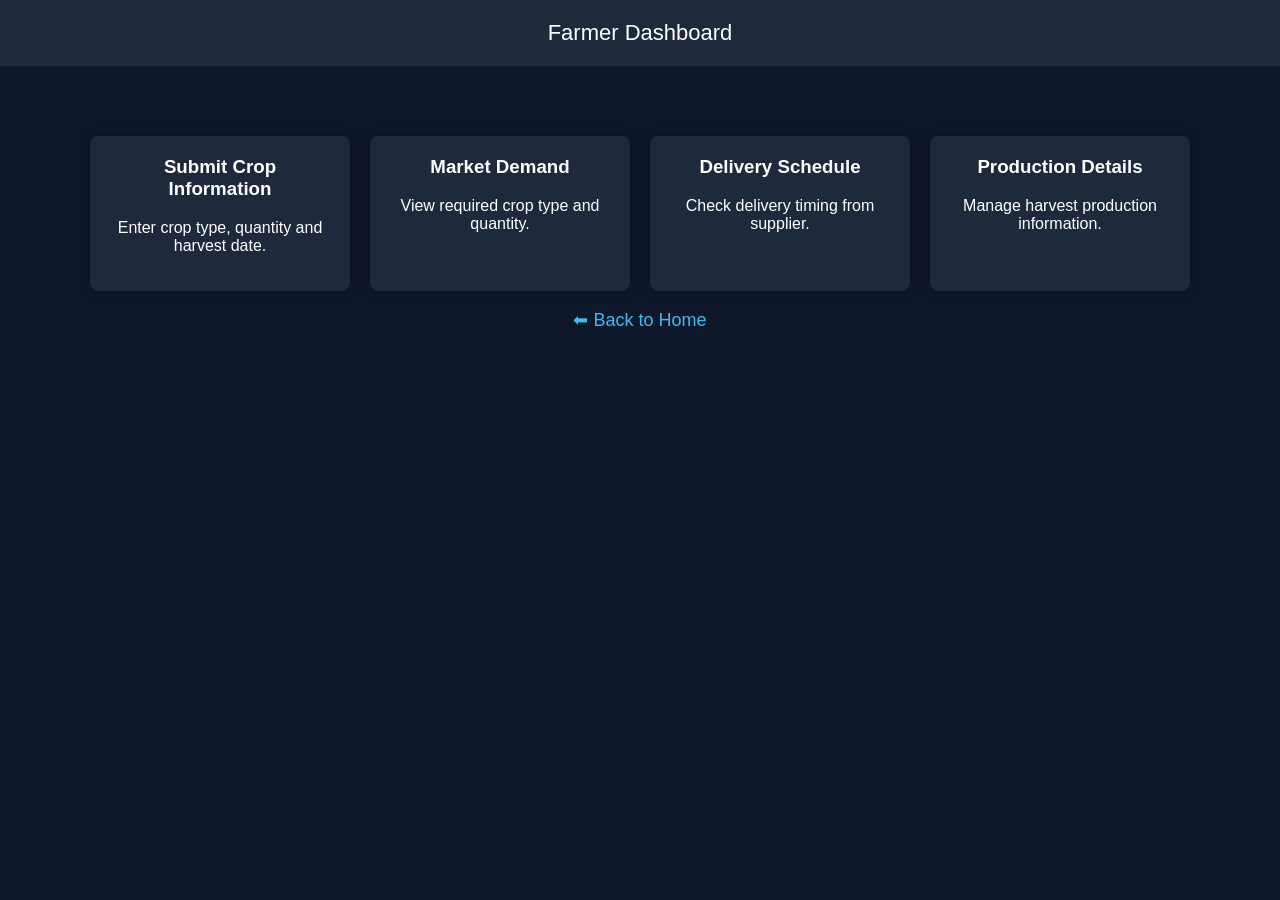
==== farmer.html @ 83e09804 "Add files via upload" ====
<!DOCTYPE html>
<html>
<head>
<title>Farmer Dashboard</title>
<link rel="stylesheet" href="style.css">
</head>

<body>

<div class="navbar">
Farmer Dashboard
</div>

<div class="main">

<div class="cards">

<div class="card">
<h3>Submit Crop Information</h3>
<p>Enter crop type, quantity and harvest date.</p>
</div>

<div class="card">
<h3>Market Demand</h3>
<p>View required crop type and quantity.</p>
</div>

<div class="card">
<h3>Delivery Schedule</h3>
<p>Check delivery timing from supplier.</p>
</div>

<div class="card">
<h3>Production Details</h3>
<p>Manage harvest production information.</p>
</div>

</div>

<br>

<a class="backbtn" href="index.html">⬅ Back to Home</a>

</div>

</body>
</html>
---- style.css ----
body{
margin:0;
font-family:Arial;
background:#0f172a;
color:white;
}

.navbar{
background:#1e293b;
padding:20px;
font-size:22px;
text-align:center;
}

.main{
padding:40px;
text-align:center;
}

.cards{
display:flex;
flex-wrap:wrap;
justify-content:center;
gap:20px;
margin-top:30px;
}

.card{
background:#1e293b;
padding:20px;
width:220px;
border-radius:8px;
box-shadow:0 0 10px rgba(0,0,0,0.3);
}

.card h3{
margin-top:0;
}

.card a{
display:inline-block;
margin-top:10px;
padding:8px 12px;
background:#22c55e;
color:white;
text-decoration:none;
border-radius:4px;
}

.card a:hover{
background:#16a34a;
}

.backbtn{
color:#38bdf8;
text-decoration:none;
font-size:18px;
}
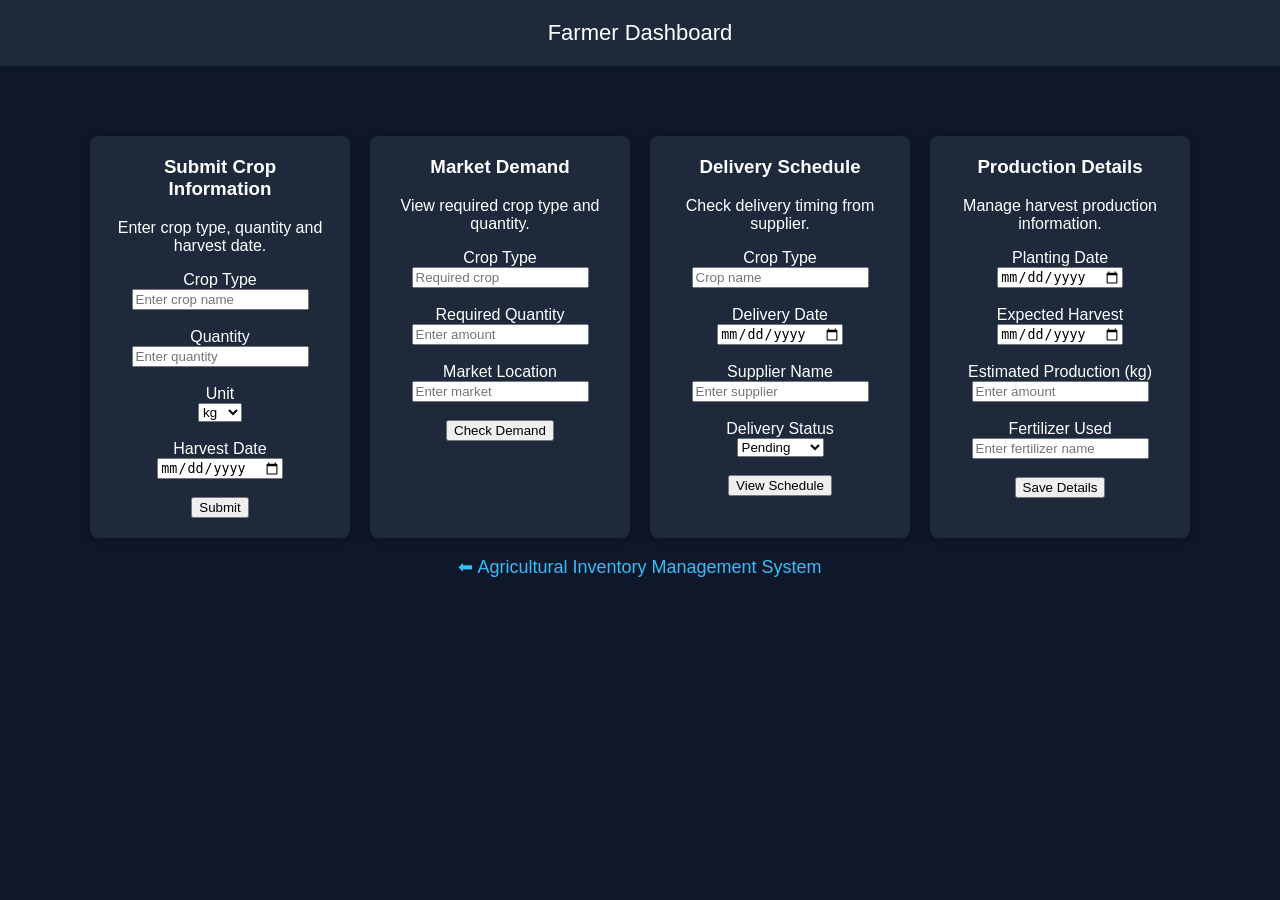
==== commit 92bd6844: "Add forms for crop submission and market demand" ====
--- a/farmer.html
+++ b/farmer.html
@@ -18,30 +18,104 @@
 <div class="card">
 <h3>Submit Crop Information</h3>
 <p>Enter crop type, quantity and harvest date.</p>
+
+<form>
+<label>Crop Type</label><br>
+<input type="text" placeholder="Enter crop name"><br><br>
+
+<label>Quantity</label><br>
+<input type="number" placeholder="Enter quantity"><br><br>
+
+<label>Unit</label><br>
+<select>
+<option>kg</option>
+<option>ton</option>
+<option>box</option>
+</select><br><br>
+
+<label>Harvest Date</label><br>
+<input type="date"><br><br>
+
+<button type="submit">Submit</button>
+</form>
+
 </div>
 
 <div class="card">
 <h3>Market Demand</h3>
 <p>View required crop type and quantity.</p>
+
+<form>
+<label>Crop Type</label><br>
+<input type="text" placeholder="Required crop"><br><br>
+
+<label>Required Quantity</label><br>
+<input type="number" placeholder="Enter amount"><br><br>
+
+<label>Market Location</label><br>
+<input type="text" placeholder="Enter market"><br><br>
+
+<button type="submit">Check Demand</button>
+</form>
+
 </div>
 
 <div class="card">
 <h3>Delivery Schedule</h3>
 <p>Check delivery timing from supplier.</p>
+
+<form>
+<label>Crop Type</label><br>
+<input type="text" placeholder="Crop name"><br><br>
+
+<label>Delivery Date</label><br>
+<input type="date"><br><br>
+
+<label>Supplier Name</label><br>
+<input type="text" placeholder="Enter supplier"><br><br>
+
+<label>Delivery Status</label><br>
+<select>
+<option>Pending</option>
+<option>Scheduled</option>
+<option>Completed</option>
+</select><br><br>
+
+<button type="submit">View Schedule</button>
+</form>
+
 </div>
 
 <div class="card">
 <h3>Production Details</h3>
 <p>Manage harvest production information.</p>
+
+<form>
+<label>Planting Date</label><br>
+<input type="date"><br><br>
+
+<label>Expected Harvest</label><br>
+<input type="date"><br><br>
+
+<label>Estimated Production (kg)</label><br>
+<input type="number" placeholder="Enter amount"><br><br>
+
+<label>Fertilizer Used</label><br>
+<input type="text" placeholder="Enter fertilizer name"><br><br>
+
+<button type="submit">Save Details</button>
+</form>
+
 </div>
 
 </div>
 
 <br>
 
-<a class="backbtn" href="index.html">⬅ Back to Home</a>
+<a class="backbtn" href="index.html">⬅ Agricultural Inventory Management System
+</a>
 
 </div>
 
 </body>
-</html>+</html>
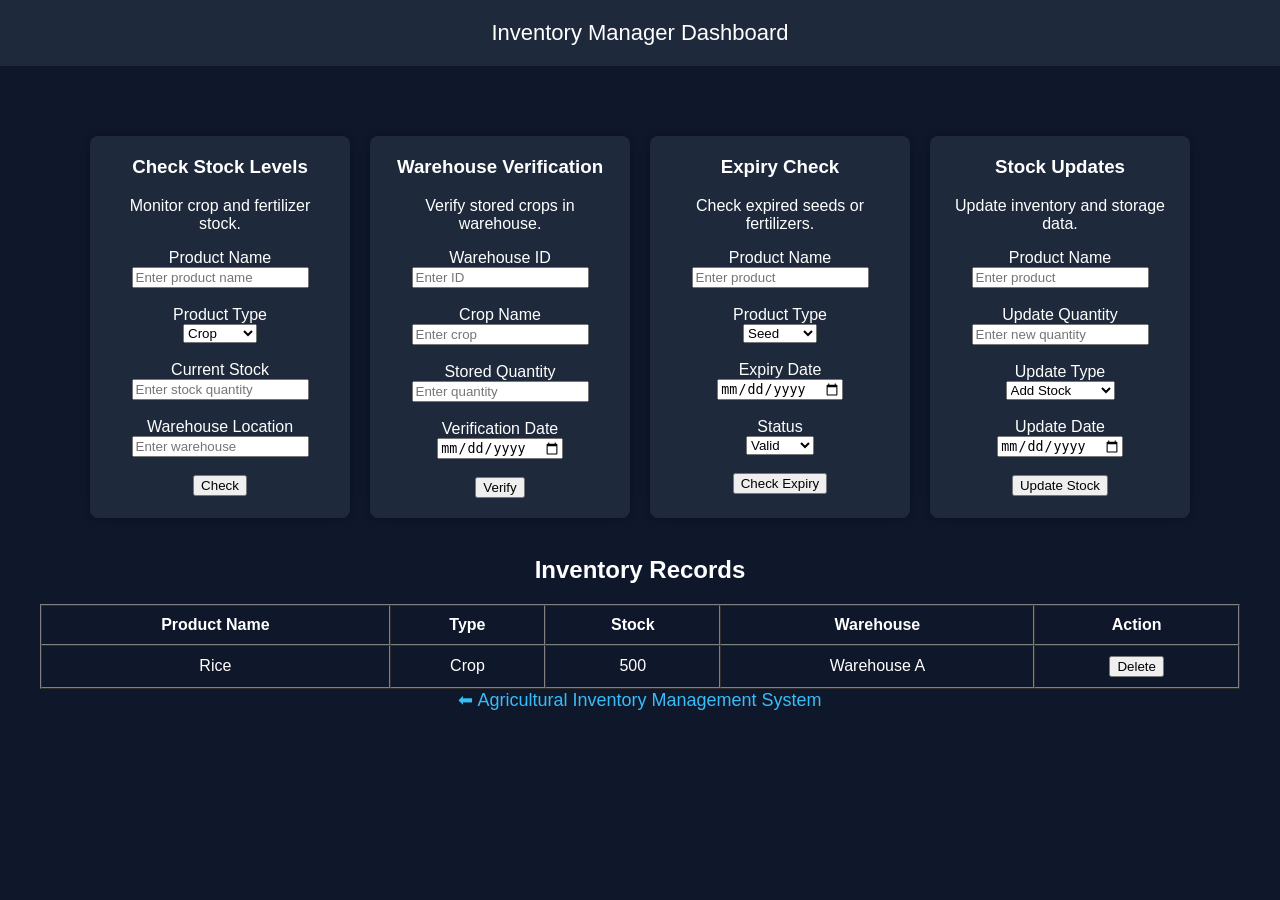
==== commit 06ee41df: "Replace Farmer Dashboard with Inventory Manager" ====
--- a/farmer.html
+++ b/farmer.html
@@ -1,14 +1,14 @@
 <!DOCTYPE html>
 <html>
 <head>
-<title>Farmer Dashboard</title>
+<title>Inventory Manager</title>
 <link rel="stylesheet" href="style.css">
 </head>
 
 <body>
 
 <div class="navbar">
-Farmer Dashboard
+Inventory Manager Dashboard
 </div>
 
 <div class="main">
@@ -16,94 +16,102 @@
 <div class="cards">
 
 <div class="card">
-<h3>Submit Crop Information</h3>
-<p>Enter crop type, quantity and harvest date.</p>
+<h3>Check Stock Levels</h3>
+<p>Monitor crop and fertilizer stock.</p>
 
 <form>
-<label>Crop Type</label><br>
-<input type="text" placeholder="Enter crop name"><br><br>
+<label>Product Name</label><br>
+<input type="text" placeholder="Enter product name"><br><br>
 
-<label>Quantity</label><br>
-<input type="number" placeholder="Enter quantity"><br><br>
-
-<label>Unit</label><br>
+<label>Product Type</label><br>
 <select>
-<option>kg</option>
-<option>ton</option>
-<option>box</option>
+<option>Crop</option>
+<option>Seed</option>
+<option>Fertilizer</option>
 </select><br><br>
 
-<label>Harvest Date</label><br>
-<input type="date"><br><br>
+<label>Current Stock</label><br>
+<input type="number" placeholder="Enter stock quantity"><br><br>
 
-<button type="submit">Submit</button>
+<label>Warehouse Location</label><br>
+<input type="text" placeholder="Enter warehouse"><br><br>
+
+<button type="submit">Check</button>
 </form>
 
 </div>
 
 <div class="card">
-<h3>Market Demand</h3>
-<p>View required crop type and quantity.</p>
+<h3>Warehouse Verification</h3>
+<p>Verify stored crops in warehouse.</p>
 
 <form>
-<label>Crop Type</label><br>
-<input type="text" placeholder="Required crop"><br><br>
+<label>Warehouse ID</label><br>
+<input type="text" placeholder="Enter ID"><br><br>
 
-<label>Required Quantity</label><br>
-<input type="number" placeholder="Enter amount"><br><br>
+<label>Crop Name</label><br>
+<input type="text" placeholder="Enter crop"><br><br>
 
-<label>Market Location</label><br>
-<input type="text" placeholder="Enter market"><br><br>
+<label>Stored Quantity</label><br>
+<input type="number" placeholder="Enter quantity"><br><br>
 
-<button type="submit">Check Demand</button>
+<label>Verification Date</label><br>
+<input type="date"><br><br>
+
+<button type="submit">Verify</button>
 </form>
 
 </div>
 
 <div class="card">
-<h3>Delivery Schedule</h3>
-<p>Check delivery timing from supplier.</p>
+<h3>Expiry Check</h3>
+<p>Check expired seeds or fertilizers.</p>
 
 <form>
-<label>Crop Type</label><br>
-<input type="text" placeholder="Crop name"><br><br>
+<label>Product Name</label><br>
+<input type="text" placeholder="Enter product"><br><br>
 
-<label>Delivery Date</label><br>
+<label>Product Type</label><br>
+<select>
+<option>Seed</option>
+<option>Fertilizer</option>
+</select><br><br>
+
+<label>Expiry Date</label><br>
 <input type="date"><br><br>
 
-<label>Supplier Name</label><br>
-<input type="text" placeholder="Enter supplier"><br><br>
-
-<label>Delivery Status</label><br>
+<label>Status</label><br>
 <select>
-<option>Pending</option>
-<option>Scheduled</option>
-<option>Completed</option>
+<option>Valid</option>
+<option>Expired</option>
 </select><br><br>
 
-<button type="submit">View Schedule</button>
+<button type="submit">Check Expiry</button>
 </form>
 
 </div>
 
 <div class="card">
-<h3>Production Details</h3>
-<p>Manage harvest production information.</p>
+<h3>Stock Updates</h3>
+<p>Update inventory and storage data.</p>
 
 <form>
-<label>Planting Date</label><br>
+<label>Product Name</label><br>
+<input type="text" placeholder="Enter product"><br><br>
+
+<label>Update Quantity</label><br>
+<input type="number" placeholder="Enter new quantity"><br><br>
+
+<label>Update Type</label><br>
+<select>
+<option>Add Stock</option>
+<option>Remove Stock</option>
+</select><br><br>
+
+<label>Update Date</label><br>
 <input type="date"><br><br>
 
-<label>Expected Harvest</label><br>
-<input type="date"><br><br>
-
-<label>Estimated Production (kg)</label><br>
-<input type="number" placeholder="Enter amount"><br><br>
-
-<label>Fertilizer Used</label><br>
-<input type="text" placeholder="Enter fertilizer name"><br><br>
-
-<button type="submit">Save Details</button>
+<button type="submit">Update Stock</button>
 </form>
 
 </div>
@@ -112,10 +120,41 @@
 
 <br>
 
+<h2>Inventory Records</h2>
+
+<table border="1" cellpadding="10" cellspacing="0" width="100%">
+    <thead>
+        <tr>
+            <th>Product Name</th>
+            <th>Type</th>
+            <th>Stock</th>
+            <th>Warehouse</th>
+            <th>Action</th>
+        </tr>
+    </thead>
+
+    <tbody id="inventoryTable">
+        <tr>
+            <td>Rice</td>
+            <td>Crop</td>
+            <td>500</td>
+            <td>Warehouse A</td>
+            <td><button onclick="deleteRow(this)">Delete</button></td>
+        </tr>
+    </tbody>
+</table>
+
 <a class="backbtn" href="index.html">⬅ Agricultural Inventory Management System
 </a>
 
 </div>
 
+<script>
+function deleteRow(btn) {
+    let row = btn.parentNode.parentNode;
+    row.parentNode.removeChild(row);
+}
+</script>
+
 </body>
 </html>
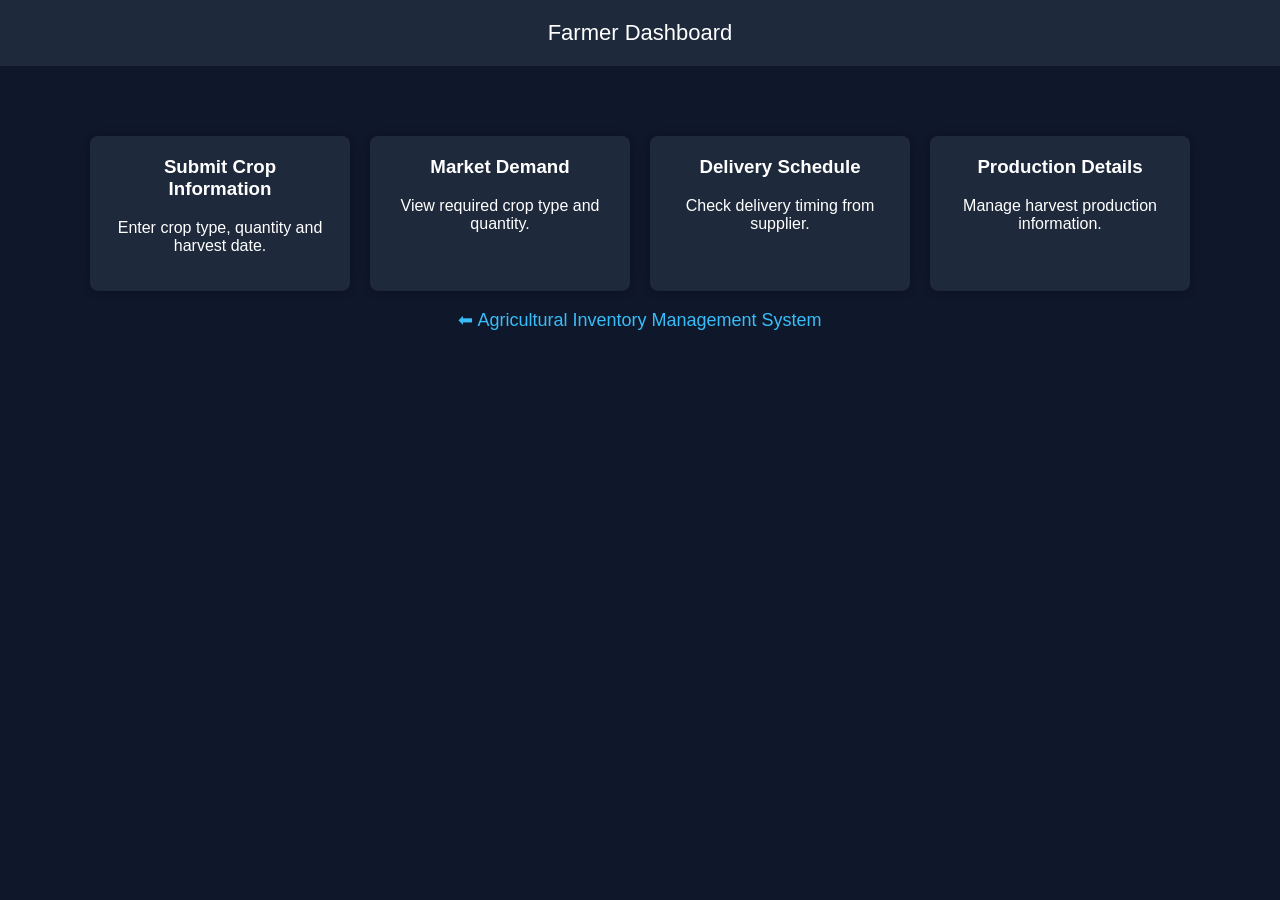
==== commit bb1cbf06: "Refactor inventory manager to farmer dashboard" ====
--- a/farmer.html
+++ b/farmer.html
@@ -1,14 +1,14 @@
 <!DOCTYPE html>
 <html>
 <head>
-<title>Inventory Manager</title>
+<title>Farmer Dashboard</title>
 <link rel="stylesheet" href="style.css">
 </head>
 
 <body>
 
 <div class="navbar">
-Inventory Manager Dashboard
+Farmer Dashboard
 </div>
 
 <div class="main">
@@ -16,145 +16,33 @@
 <div class="cards">
 
 <div class="card">
-<h3>Check Stock Levels</h3>
-<p>Monitor crop and fertilizer stock.</p>
-
-<form>
-<label>Product Name</label><br>
-<input type="text" placeholder="Enter product name"><br><br>
-
-<label>Product Type</label><br>
-<select>
-<option>Crop</option>
-<option>Seed</option>
-<option>Fertilizer</option>
-</select><br><br>
-
-<label>Current Stock</label><br>
-<input type="number" placeholder="Enter stock quantity"><br><br>
-
-<label>Warehouse Location</label><br>
-<input type="text" placeholder="Enter warehouse"><br><br>
-
-<button type="submit">Check</button>
-</form>
-
+<h3>Submit Crop Information</h3>
+<p>Enter crop type, quantity and harvest date.</p>
 </div>
 
 <div class="card">
-<h3>Warehouse Verification</h3>
-<p>Verify stored crops in warehouse.</p>
-
-<form>
-<label>Warehouse ID</label><br>
-<input type="text" placeholder="Enter ID"><br><br>
-
-<label>Crop Name</label><br>
-<input type="text" placeholder="Enter crop"><br><br>
-
-<label>Stored Quantity</label><br>
-<input type="number" placeholder="Enter quantity"><br><br>
-
-<label>Verification Date</label><br>
-<input type="date"><br><br>
-
-<button type="submit">Verify</button>
-</form>
-
+<h3>Market Demand</h3>
+<p>View required crop type and quantity.</p>
 </div>
 
 <div class="card">
-<h3>Expiry Check</h3>
-<p>Check expired seeds or fertilizers.</p>
-
-<form>
-<label>Product Name</label><br>
-<input type="text" placeholder="Enter product"><br><br>
-
-<label>Product Type</label><br>
-<select>
-<option>Seed</option>
-<option>Fertilizer</option>
-</select><br><br>
-
-<label>Expiry Date</label><br>
-<input type="date"><br><br>
-
-<label>Status</label><br>
-<select>
-<option>Valid</option>
-<option>Expired</option>
-</select><br><br>
-
-<button type="submit">Check Expiry</button>
-</form>
-
+<h3>Delivery Schedule</h3>
+<p>Check delivery timing from supplier.</p>
 </div>
 
 <div class="card">
-<h3>Stock Updates</h3>
-<p>Update inventory and storage data.</p>
-
-<form>
-<label>Product Name</label><br>
-<input type="text" placeholder="Enter product"><br><br>
-
-<label>Update Quantity</label><br>
-<input type="number" placeholder="Enter new quantity"><br><br>
-
-<label>Update Type</label><br>
-<select>
-<option>Add Stock</option>
-<option>Remove Stock</option>
-</select><br><br>
-
-<label>Update Date</label><br>
-<input type="date"><br><br>
-
-<button type="submit">Update Stock</button>
-</form>
-
+<h3>Production Details</h3>
+<p>Manage harvest production information.</p>
 </div>
 
 </div>
 
 <br>
 
-<h2>Inventory Records</h2>
-
-<table border="1" cellpadding="10" cellspacing="0" width="100%">
-    <thead>
-        <tr>
-            <th>Product Name</th>
-            <th>Type</th>
-            <th>Stock</th>
-            <th>Warehouse</th>
-            <th>Action</th>
-        </tr>
-    </thead>
-
-    <tbody id="inventoryTable">
-        <tr>
-            <td>Rice</td>
-            <td>Crop</td>
-            <td>500</td>
-            <td>Warehouse A</td>
-            <td><button onclick="deleteRow(this)">Delete</button></td>
-        </tr>
-    </tbody>
-</table>
-
 <a class="backbtn" href="index.html">⬅ Agricultural Inventory Management System
 </a>
 
 </div>
 
-<script>
-function deleteRow(btn) {
-    let row = btn.parentNode.parentNode;
-    row.parentNode.removeChild(row);
-}
-</script>
-
 </body>
 </html>
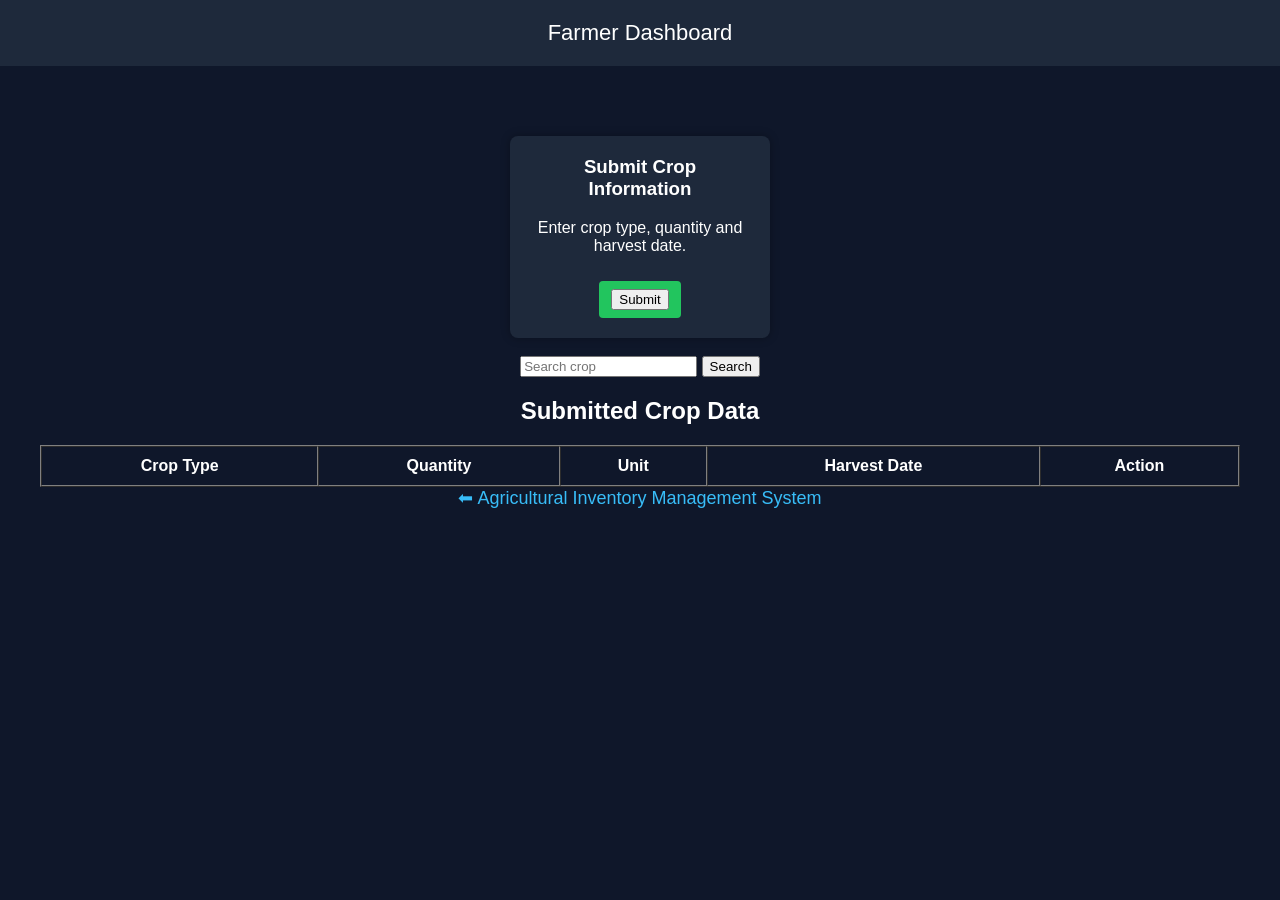
==== commit 4241bd06: "Add files via upload" ====
--- a/farmer.html
+++ b/farmer.html
@@ -15,34 +15,79 @@
 
 <div class="cards">
 
+<!-- Only ONE card -->
 <div class="card">
 <h3>Submit Crop Information</h3>
 <p>Enter crop type, quantity and harvest date.</p>
-</div>
 
-<div class="card">
-<h3>Market Demand</h3>
-<p>View required crop type and quantity.</p>
-</div>
+<a href="Submitfarmer.html">
+<button>Submit</button>
+</a>
 
-<div class="card">
-<h3>Delivery Schedule</h3>
-<p>Check delivery timing from supplier.</p>
-</div>
-
-<div class="card">
-<h3>Production Details</h3>
-<p>Manage harvest production information.</p>
 </div>
 
 </div>
 
 <br>
 
-<a class="backbtn" href="index.html">⬅ Agricultural Inventory Management System
-</a>
+<input type="text" id="searchInput" placeholder="Search crop">
+<button onclick="searchData()">Search</button>
+
+<h2>Submitted Crop Data</h2>
+
+<table border="1" cellpadding="10" cellspacing="0" width="100%">
+<thead>
+<tr>
+<th>Crop Type</th>
+<th>Quantity</th>
+<th>Unit</th>
+<th>Harvest Date</th>
+<th>Action</th>
+</tr>
+</thead>
+
+<tbody id="dataTable"></tbody>
+
+</table>
+
+<a class="backbtn" href="index.html">⬅ Agricultural Inventory Management System</a>
 
 </div>
 
+<script>
+window.onload = function() {
+    let data = JSON.parse(localStorage.getItem("cropData")) || [];
+    let table = document.getElementById("dataTable");
+
+    table.innerHTML = "";
+
+    data.forEach(item => {
+        let row = `<tr>
+            <td>${item.crop}</td>
+            <td>${item.qty}</td>
+            <td>${item.unit}</td>
+            <td>${item.date}</td>
+            <td><button onclick="deleteRow(this)">Delete</button></td>
+        </tr>`;
+        table.innerHTML += row;
+    });
+}
+
+function deleteRow(btn) {
+    let row = btn.parentNode.parentNode;
+    row.remove();
+}
+
+function searchData() {
+    let input = document.getElementById("searchInput").value.toLowerCase();
+    let rows = document.querySelectorAll("#dataTable tr");
+
+    rows.forEach(row => {
+        let crop = row.cells[0].innerText.toLowerCase();
+        row.style.display = crop.includes(input) ? "" : "none";
+    });
+}
+</script>
+
 </body>
-</html>
+</html>
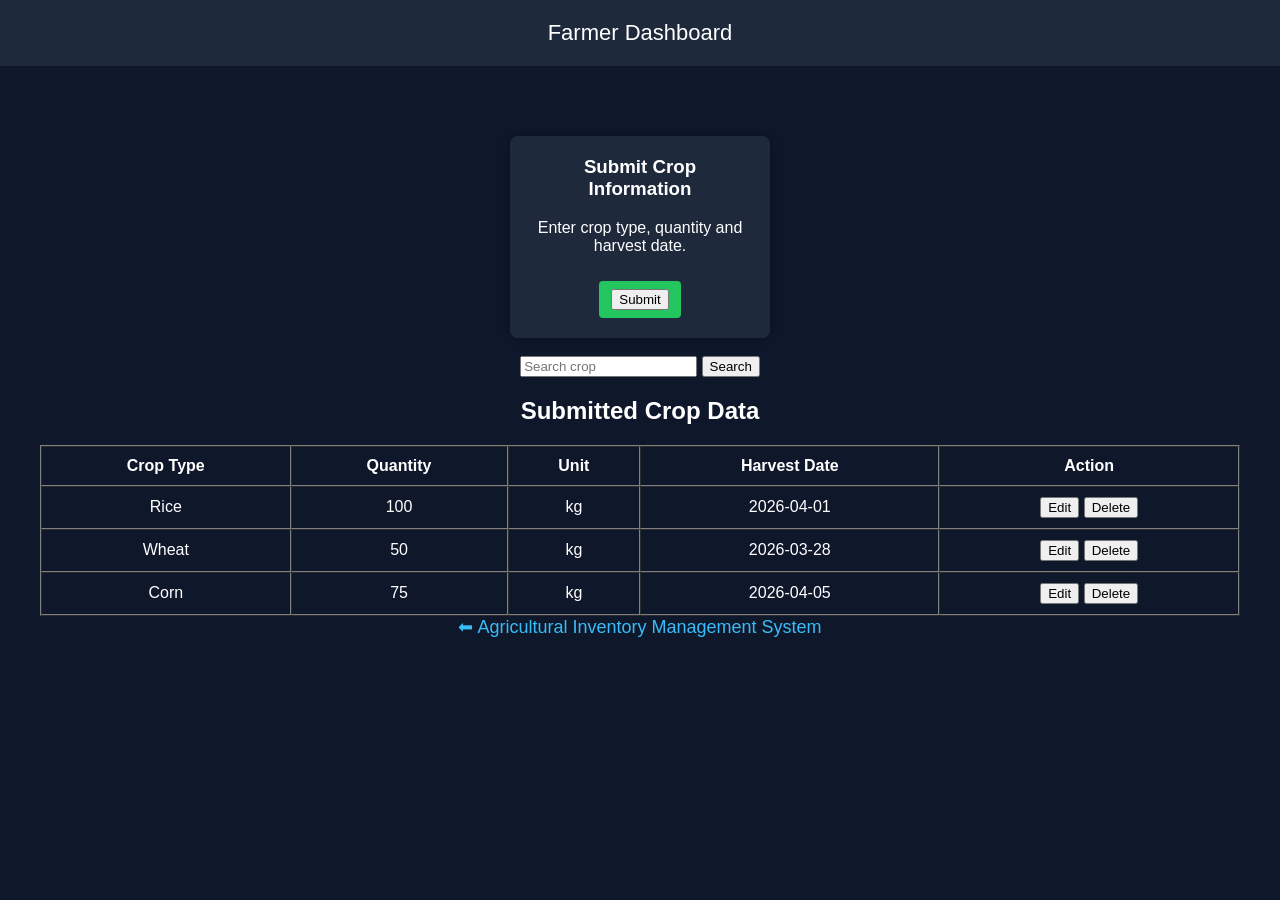
==== commit b1690509: "Enhance crop data management with preload and edit Added functionality to preload crop data if local" ====
--- a/farmer.html
+++ b/farmer.html
@@ -56,26 +56,61 @@
 
 <script>
 window.onload = function() {
-    let data = JSON.parse(localStorage.getItem("cropData")) || [];
+    let data = JSON.parse(localStorage.getItem("cropData"));
+
+    // Preload data if empty
+    if (!data || data.length === 0) {
+        data = [
+            {crop: "Rice", qty: 100, unit: "kg", date: "2026-04-01"},
+            {crop: "Wheat", qty: 50, unit: "kg", date: "2026-03-28"},
+            {crop: "Corn", qty: 75, unit: "kg", date: "2026-04-05"}
+        ];
+        localStorage.setItem("cropData", JSON.stringify(data));
+    }
+
+    loadTable(data);
+}
+
+function loadTable(data) {
     let table = document.getElementById("dataTable");
-
     table.innerHTML = "";
 
-    data.forEach(item => {
+    data.forEach((item, index) => {
         let row = `<tr>
             <td>${item.crop}</td>
             <td>${item.qty}</td>
             <td>${item.unit}</td>
             <td>${item.date}</td>
-            <td><button onclick="deleteRow(this)">Delete</button></td>
+            <td>
+                <button onclick="editRow(${index})">Edit</button>
+                <button onclick="deleteRow(${index})">Delete</button>
+            </td>
         </tr>`;
         table.innerHTML += row;
     });
 }
 
-function deleteRow(btn) {
-    let row = btn.parentNode.parentNode;
-    row.remove();
+function deleteRow(index) {
+    let data = JSON.parse(localStorage.getItem("cropData")) || [];
+    data.splice(index, 1);
+    localStorage.setItem("cropData", JSON.stringify(data));
+    loadTable(data);
+}
+
+function editRow(index) {
+    let data = JSON.parse(localStorage.getItem("cropData")) || [];
+    let item = data[index];
+
+    let crop = prompt("Edit Crop Type:", item.crop);
+    let qty = prompt("Edit Quantity:", item.qty);
+    let unit = prompt("Edit Unit:", item.unit);
+    let date = prompt("Edit Date:", item.date);
+
+    if (crop && qty && unit && date) {
+        data[index] = {crop, qty, unit, date};
+        localStorage.setItem("cropData", JSON.stringify(data));
+        loadTable(data);
+    }
 }
 
 function searchData() {
@@ -90,4 +125,4 @@
 </script>
 
 </body>
-</html>+</html>
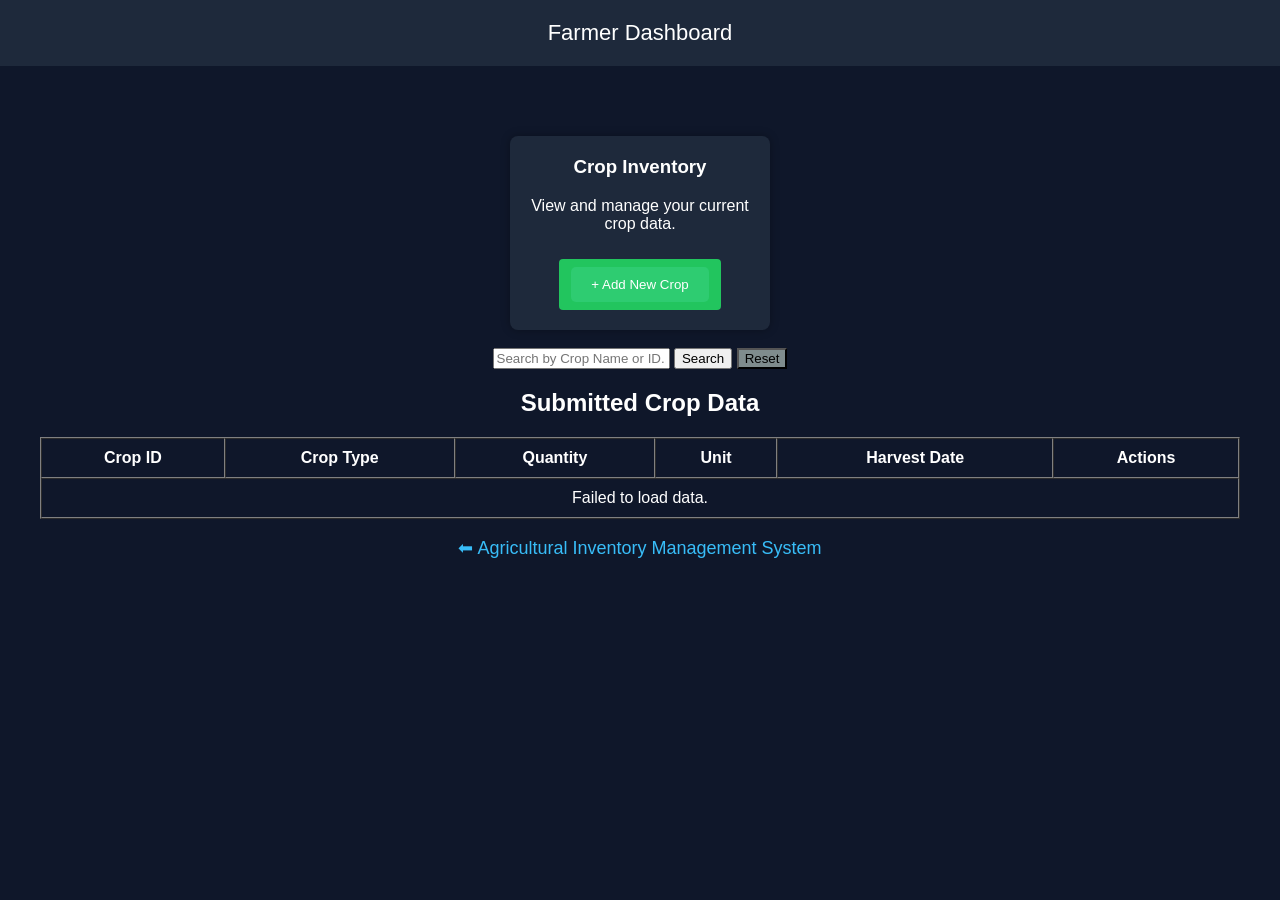
==== commit 7b5527fb: "htdocs" ====
--- a/farmer.html
+++ b/farmer.html
@@ -1,128 +1,127 @@
 <!DOCTYPE html>
 <html>
 <head>
-<title>Farmer Dashboard</title>
-<link rel="stylesheet" href="style.css">
+    <title>Farmer Dashboard</title>
+    <link rel="stylesheet" href="style.css">
 </head>
-
 <body>
 
-<div class="navbar">
-Farmer Dashboard
-</div>
+<div class="navbar">Farmer Dashboard</div>
 
 <div class="main">
+    <div class="cards">
+        <div class="card">
+            <h3>Crop Inventory</h3>
+            <p>View and manage your current crop data.</p>
+            <a href="Submitfarmer.html">
+                <button style="background-color: #2ecc71; color: white; border: none; padding: 10px 20px; cursor: pointer; border-radius: 5px;">+ Add New Crop</button>
+            </a>
+        </div>
+    </div>
 
-<div class="cards">
+    <br>
+    <div class="search-container">
+        <input type="text" id="searchInput" placeholder="Search by Crop Name or ID...">
+        <button onclick="searchData()">Search</button>
+        <button onclick="fetchData()" style="background-color: #7f8c8d;">Reset</button>
+    </div>
 
-<!-- Only ONE card -->
-<div class="card">
-<h3>Submit Crop Information</h3>
-<p>Enter crop type, quantity and harvest date.</p>
+    <h2>Submitted Crop Data</h2>
 
-<a href="Submitfarmer.html">
-<button>Submit</button>
-</a>
+    <table border="1" cellpadding="10" cellspacing="0" width="100%">
+        <thead>
+            <tr>
+                <th>Crop ID</th>
+                <th>Crop Type</th>
+                <th>Quantity</th>
+                <th>Unit</th>
+                <th>Harvest Date</th>
+                <th>Actions</th>
+            </tr>
+        </thead>
+        <tbody id="dataTable">
+            </tbody>
+    </table>
 
-</div>
-
-</div>
-
-<br>
-
-<input type="text" id="searchInput" placeholder="Search crop">
-<button onclick="searchData()">Search</button>
-
-<h2>Submitted Crop Data</h2>
-
-<table border="1" cellpadding="10" cellspacing="0" width="100%">
-<thead>
-<tr>
-<th>Crop Type</th>
-<th>Quantity</th>
-<th>Unit</th>
-<th>Harvest Date</th>
-<th>Action</th>
-</tr>
-</thead>
-
-<tbody id="dataTable"></tbody>
-
-</table>
-
-<a class="backbtn" href="index.html">⬅ Agricultural Inventory Management System</a>
-
+    <br>
+    <a class="backbtn" href="index.html">⬅ Agricultural Inventory Management System</a>
 </div>
 
 <script>
-window.onload = function() {
-    let data = JSON.parse(localStorage.getItem("cropData"));
+    // 1. Fetch data from database on load
+    window.onload = fetchData;
 
-    // Preload data if empty
-    if (!data || data.length === 0) {
-        data = [
-            {crop: "Rice", qty: 100, unit: "kg", date: "2026-04-01"},
-            {crop: "Wheat", qty: 50, unit: "kg", date: "2026-03-28"},
-            {crop: "Corn", qty: 75, unit: "kg", date: "2026-04-05"}
-        ];
-        localStorage.setItem("cropData", JSON.stringify(data));
+    async function fetchData() {
+        try {
+            const response = await fetch('get_crops.php'); // Your PHP file to SELECT * FROM crops
+            const data = await response.json();
+            renderTable(data);
+        } catch (error) {
+            console.error("Fetch error:", error);
+            document.getElementById("dataTable").innerHTML = "<tr><td colspan='6'>Failed to load data.</td></tr>";
+        }
     }
 
-    loadTable(data);
-}
+    // 2. Display data in the table
+    function renderTable(data) {
+        const tableBody = document.getElementById("dataTable");
+        tableBody.innerHTML = "";
 
-function loadTable(data) {
-    let table = document.getElementById("dataTable");
-    table.innerHTML = "";
+        data.forEach(item => {
+            tableBody.innerHTML += `
+                <tr>
+                    <td><b>${item.crop_id}</b></td>
+                    <td>${item.crop_name}</td>
+                    <td>${item.quantity}</td>
+                    <td>${item.unit}</td>
+                    <td>${item.harvest_date}</td>
+                    <td>
+                        <button onclick="editRow('${item.crop_id}')" style="background-color: #f1c40f;">Edit</button>
+                        <button onclick="deleteRow('${item.crop_id}')" style="background-color: #e74c3c; color: white;">Delete</button>
+                    </td>
+                </tr>`;
+        });
+    }
 
-    data.forEach((item, index) => {
-        let row = `<tr>
-            <td>${item.crop}</td>
-            <td>${item.qty}</td>
-            <td>${item.unit}</td>
-            <td>${item.date}</td>
-            <td>
-                <button onclick="editRow(${index})">Edit</button>
-                <button onclick="deleteRow(${index})">Delete</button>
-            </td>
-        </tr>`;
-        table.innerHTML += row;
-    });
-}
+    // 3. Delete Logic
+    async function deleteRow(id) {
+        if (confirm(`Delete Crop ID: ${id}?`)) {
+            const response = await fetch('delete_crop.php', {
+                method: 'POST',
+                headers: {'Content-Type': 'application/json'},
+                body: JSON.stringify({ id: id })
+            });
+            const res = await response.json();
+            if(res.success) fetchData(); 
+        }
+    }
 
-function deleteRow(index) {
-    let data = JSON.parse(localStorage.getItem("cropData")) || [];
-    data.splice(index, 1);
-    localStorage.setItem("cropData", JSON.stringify(data));
-    loadTable(data);
-}
+    // 4. Edit Logic (Simple prompt version)
+    async function editRow(id) {
+        const newName = prompt("Enter new Crop Name:");
+        const newQty = prompt("Enter new Quantity:");
+        
+        if (newName && newQty) {
+            await fetch('update_crop.php', {
+                method: 'POST',
+                headers: {'Content-Type': 'application/json'},
+                body: JSON.stringify({ id: id, name: newName, qty: newQty })
+            });
+            fetchData();
+        }
+    }
 
-function editRow(index) {
-    let data = JSON.parse(localStorage.getItem("cropData")) || [];
-    let item = data[index];
+    // 5. Search Logic (Local Filter)
+    function searchData() {
+        const input = document.getElementById("searchInput").value.toLowerCase();
+        const rows = document.querySelectorAll("#dataTable tr");
 
-    let crop = prompt("Edit Crop Type:", item.crop);
-    let qty = prompt("Edit Quantity:", item.qty);
-    let unit = prompt("Edit Unit:", item.unit);
-    let date = prompt("Edit Date:", item.date);
-
-    if (crop && qty && unit && date) {
-        data[index] = {crop, qty, unit, date};
-        localStorage.setItem("cropData", JSON.stringify(data));
-        loadTable(data);
+        rows.forEach(row => {
+            const text = row.innerText.toLowerCase();
+            row.style.display = text.includes(input) ? "" : "none";
+        });
     }
-}
-
-function searchData() {
-    let input = document.getElementById("searchInput").value.toLowerCase();
-    let rows = document.querySelectorAll("#dataTable tr");
-
-    rows.forEach(row => {
-        let crop = row.cells[0].innerText.toLowerCase();
-        row.style.display = crop.includes(input) ? "" : "none";
-    });
-}
 </script>
 
 </body>
-</html>
+</html>
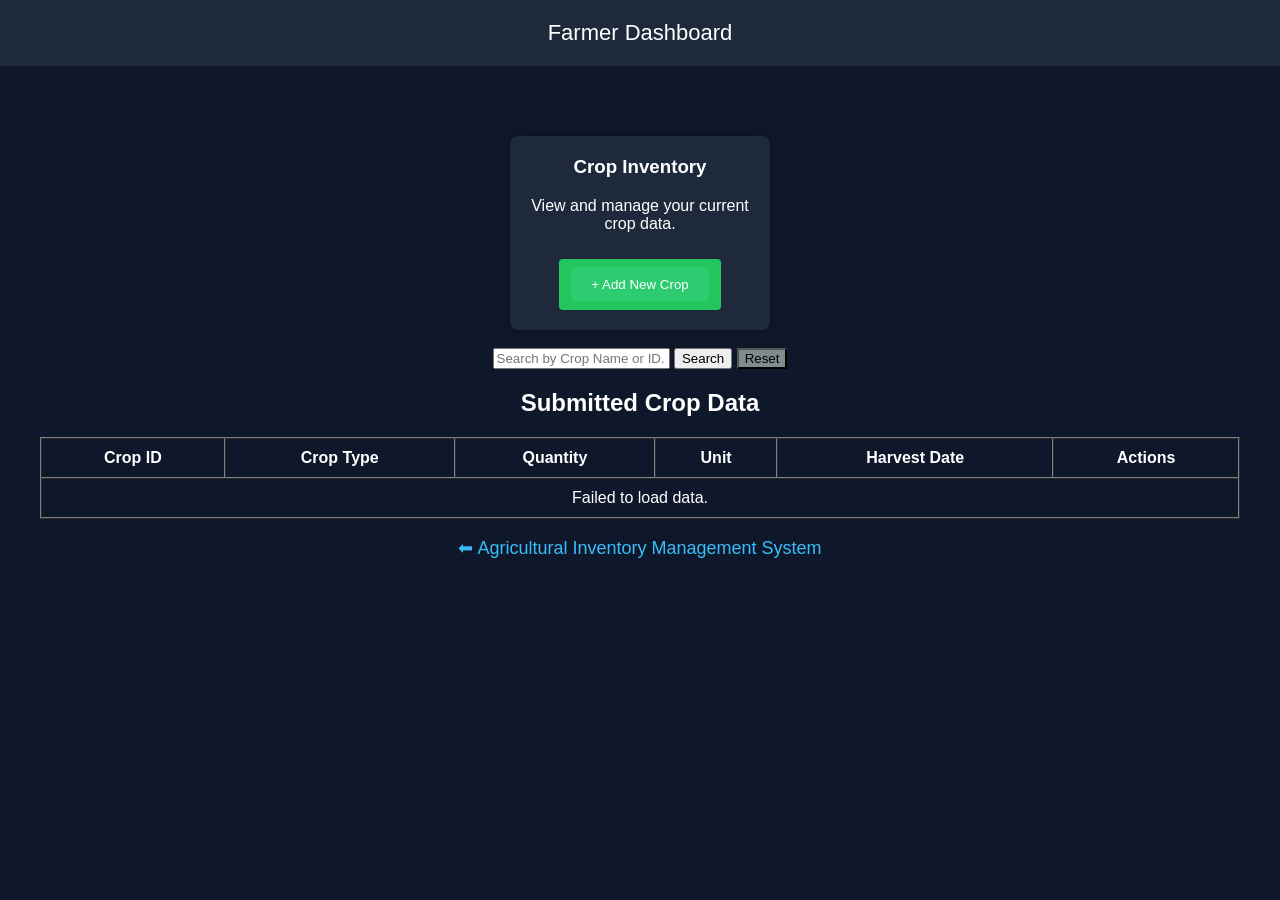
==== commit 192eeedf: "Update farmer.html" ====
--- a/farmer.html
+++ b/farmer.html
@@ -48,12 +48,11 @@
 </div>
 
 <script>
-    // 1. Fetch data from database on load
     window.onload = fetchData;
 
     async function fetchData() {
         try {
-            const response = await fetch('get_crops.php'); // Your PHP file to SELECT * FROM crops
+            const response = await fetch('get_crops.php'); 
             const data = await response.json();
             renderTable(data);
         } catch (error) {
@@ -62,7 +61,6 @@
         }
     }
 
-    // 2. Display data in the table
     function renderTable(data) {
         const tableBody = document.getElementById("dataTable");
         tableBody.innerHTML = "";
@@ -83,7 +81,6 @@
         });
     }
 
-    // 3. Delete Logic
     async function deleteRow(id) {
         if (confirm(`Delete Crop ID: ${id}?`)) {
             const response = await fetch('delete_crop.php', {
@@ -96,7 +93,6 @@
         }
     }
 
-    // 4. Edit Logic (Simple prompt version)
     async function editRow(id) {
         const newName = prompt("Enter new Crop Name:");
         const newQty = prompt("Enter new Quantity:");
@@ -111,7 +107,6 @@
         }
     }
 
-    // 5. Search Logic (Local Filter)
     function searchData() {
         const input = document.getElementById("searchInput").value.toLowerCase();
         const rows = document.querySelectorAll("#dataTable tr");
@@ -124,4 +119,4 @@
 </script>
 
 </body>
-</html>+</html>
